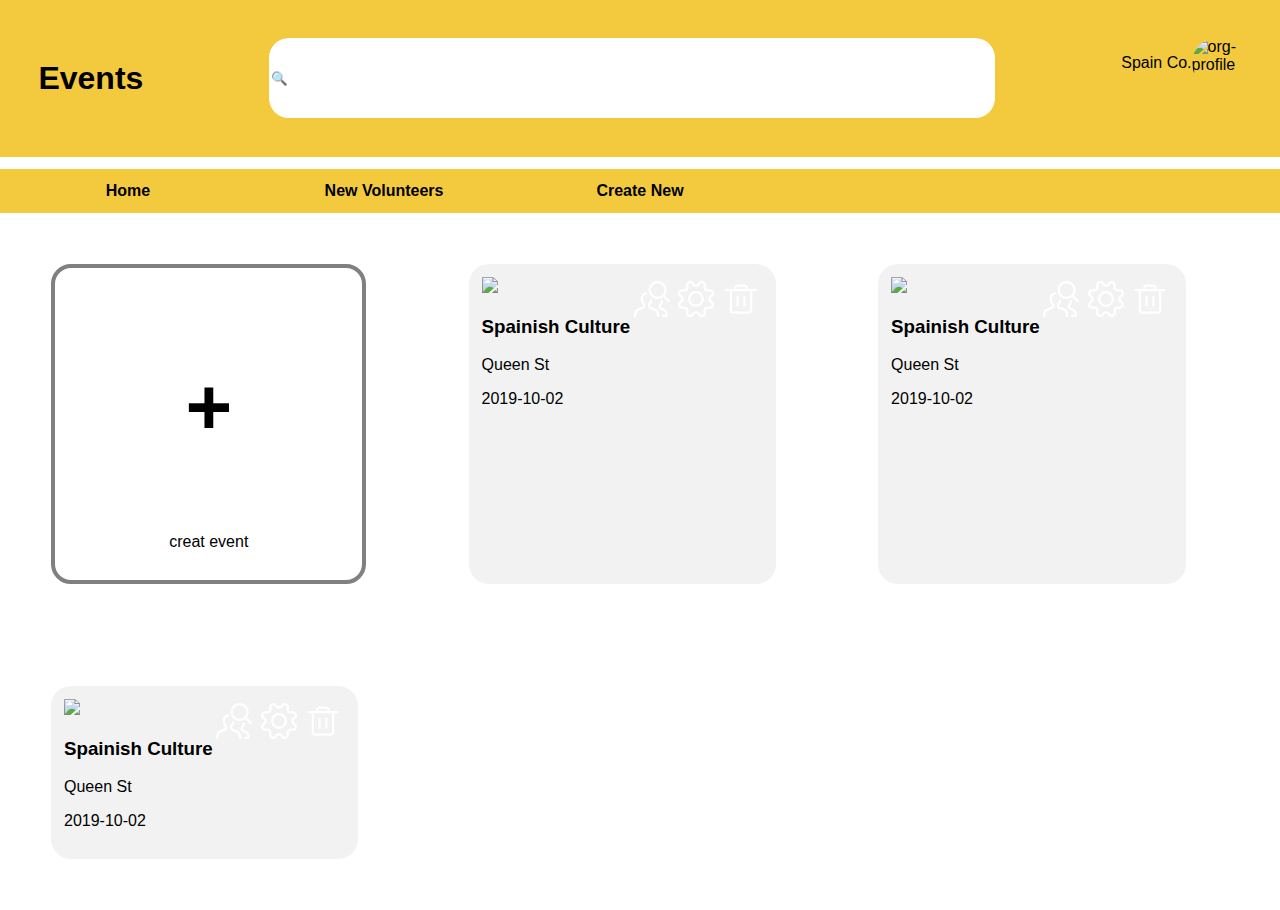
==== index.html @ 37b91acf "Raw version of prototype" ====
<!DOCTYPE html>
<html lang="en">

<head>
    <meta charset="UTF-8">
    <meta name="viewport" content="width=device-width, initial-scale=1.0">
    <meta http-equiv="X-UA-Compatible" content="ie=edge">
    <title>Volunteer Matching System</title>
    <link rel="stylesheet" href="css/style.css">
</head>

<body>
    <header>
        <h1>Events</h1>
        <input type="text" name="event" id="event-input" placeholder="🔍">
        <div>
            <p id="org-name">Spain Co.</p>
            <img src="images/profile.jpeg" alt="org-profile" id="org-profile" class="profile">
        </div>
    </header>
    <nav>
        <a href="index.html">Home</a>
        <a href="">New Volunteers</a>
        <a href="new-event.html">Create New</a>

    </nav>
    <section id="event-list">
        <section class="new-event" id="new-event">
            <p class="plus-mark">+</p>
            <p>creat event</p>
        </section>
    </section>
    <script src="https://cdnjs.cloudflare.com/ajax/libs/jquery/3.4.1/jquery.min.js"></script>
    <script src="js/eventData.js"></script>
    <script>
        checkLocalStorage();
        const eventList = document.getElementById("event-list");
        const orgName = document.getElementById("org-name").innerHTML;
        const localEventData = JSON.parse(localStorage.getItem("eventData"));
        localEventData.forEach(event => {
            if (orgName == event.owner) {
                console.log("true");
                const eventSec = document.createElement("section");
                const coverDiv = document.createElement("div");
                const eventCover = document.createElement("img");
                eventCover.setAttribute("src", event.cover);
                coverDiv.append(eventCover);

                const iconDiv = document.createElement("div");

                const humanIcon = document.createElement("img");
                humanIcon.setAttribute("src", "images/human.svg");
                humanIcon.setAttribute("width", "36px");
                humanIcon.setAttribute("height", "36px");
                humanIcon.setAttribute("data-link", event.id);
                humanIcon.className = "humanIcon";

                const editIcon = document.createElement("img");
                editIcon.setAttribute("src", "images/cog.svg");
                editIcon.setAttribute("data-link", event.id);
                editIcon.setAttribute("width", "36px");
                editIcon.setAttribute("height", "36px");
                editIcon.className = "editIcon";

                const deletIcon = document.createElement("img");
                deletIcon.setAttribute("src", "images/bin.svg");
                deletIcon.setAttribute("data-link", event.id);
                deletIcon.setAttribute("width", "36px");
                deletIcon.setAttribute("height", "36px");
                deletIcon.className = "deletIcon";

                iconDiv.append(humanIcon, editIcon, deletIcon);
                iconDiv.className = "icon-div";
                coverDiv.append(iconDiv);
                coverDiv.className = "cover-div";
                const eventTitle = document.createElement("h3");
                eventTitle.innerHTML = event.title;
                const eventPlace = document.createElement("p");
                eventPlace.innerHTML = event.location;
                const eventTime = document.createElement("p");
                eventTime.innerHTML = event.timeStart;
                eventSec.append(coverDiv, eventTitle, eventPlace, eventTime);
                eventSec.className = "event-sec";
                eventList.append(eventSec);
            }
        });

        $("#new-event").click(function () {
            window.location.href = 'new-event.html';
        });

        $(".humanIcon").click(function() {
            window.location.href = `volunteer-list.html?id=${$(this).attr("data-link")}`;
        })

        $(".editIcon").click(function () {
            window.location.href = `new-event.html?id=${$(this).attr("data-link")}`;
        });

        $(".deletIcon").click(function () {
            if (confirm("Do you really want to delet it?")) {
                const id = $(this).attr("data-link");
                for (let i = 0; i < localEventData.length; i++) {
                    if (localEventData[i].id == id) {
                        localEventData.splice(i,1);
                        console.log(localEventData);
                        localStorage.setItem("eventData", JSON.stringify(localEventData));
                        window.location.reload();
                    }
                }
            }
        })
    </script>
</body>

</html>
---- css/style.css ----
body, header, nav, section, div {
    margin: 0;
    padding: 0;
    font-family: Arial, Helvetica, sans-serif;
}
header {
    background-color: rgb(243,202,62);
    padding: 3%;
    display: flex;
    flex-direction: row;
    justify-content: space-between;
}

header div {
    display: flex;
    flex-direction: row;
    justify-content: space-between;
    width: 10%;
}

nav {
    display: flex;
    flex-direction: row;
    background-color: rgb(243,202,62);
    margin-top: 1%;
}

nav a {
    display: block;
    padding: 1% 0;
    color: black;
    text-decoration: none;
    width: 20%;
    font-weight: bold;
    text-align: center;
}

nav a:hover {
    transition: all 1s ease;
    background-color: black;
    color: rgb(243,202,62);
}

.new-event, .event-sec {
    border-radius: 20px;
    width: 22%;
    margin: 4%;
    padding: 1%;
    cursor: pointer;
}

.new-event {
    border: 4px grey solid;
    text-align: center;
}

.event-sec {
    background-color: rgb(242,242,242);
}

.event-sec img {
    max-width: 100%;
}

.plus-mark {
    font-size: 5em;
    font-weight: bold;
}

.cover-div {
    position: relative;
}

.icon-div {
    position: absolute;
    right: 0;
    top: 0;
    display: flex;
    flex-direction: row;
    justify-content: flex-end;
}

.icon-div img {
    padding: 4%;
}

#event-input {
    width: 60%;
    border-radius: 20px;
    border: none;
}

.profile {
    border-radius: 50%;
    height: 50px;
    width: 50px;
}

#event-list a {
    display: block;
    text-decoration: none;
    color: black;
}

#event-list {
    display: flex;
    flex-direction: row;
    flex-wrap: wrap;
}


#new-event-form {
    width: 60%;
    margin: 3%;
}

#new-event-form > div {
    display: flex;
    flex-direction: row;
    margin: 2% 0;
}

.form-tag {
    width: 30%;
    display: block;
} 

.form-input {
    width: 70%;
    display: flex;
    justify-content: end;
}

#event-title {
    border: none;
    border-bottom: 2px black solid;
    font-size: 3em;
}

#volunteer-visual {
    display: flex;
    flex-direction: row;
}

#volunteer-visual aside {
    width: 30%;
    position: relative;
}

#list-title {
    background-color: rgb(243,202,62);
    font-weight: bold;
    font-size: 3em;
    text-align: center;
    margin: 1% 0 0 0;
    padding: 1%;
}

.volunteer-list-box {
    background-color: rgb(200,200,200);
    padding: 3%;
    height: 88%;
}

.volunteer-card {
    background-color: rgb(242,242,242);
    display: flex;
    flex-direction: row;
    justify-content: space-between;
    align-items: center;
    margin: 2% 1%;
    padding: 3%;
}

#chat-box {
    position: absolute;
    right: 0;
    bottom: 0;
    width: 100%;
    margin: 0;
    background-color: rgb(130,130,130);
    display: flex;
    flex-direction: column;
    justify-content: center;
}

#chat-box nav {
    display: flex;
    flex-direction: row;
    justify-content: space-between;
    padding: 0 2%;
}

#chat-box nav div {
    display: flex;
    flex-direction: row;
    font-size: 1.2em;
}

#type-content {
    margin: 1%;
    padding: 1%;
}

#chat-area {
    background-color: rgb(242,242,242);
    margin: 2%;
}

.other-side, .my-side {
    display: flex;
    margin: 3% 5%;
    padding: 3%;
    width: 70%;
    border-radius: 20px;
}

.other-side >*, .my-side>* {
    padding: 0 1%;
}

.other-side {
    background-color: white;
    flex-direction: row;
}

.my-side {
    background-color: rgb(51,225,255);
    flex-direction: row-reverse;
    position: relative;
    left: 15%;
}
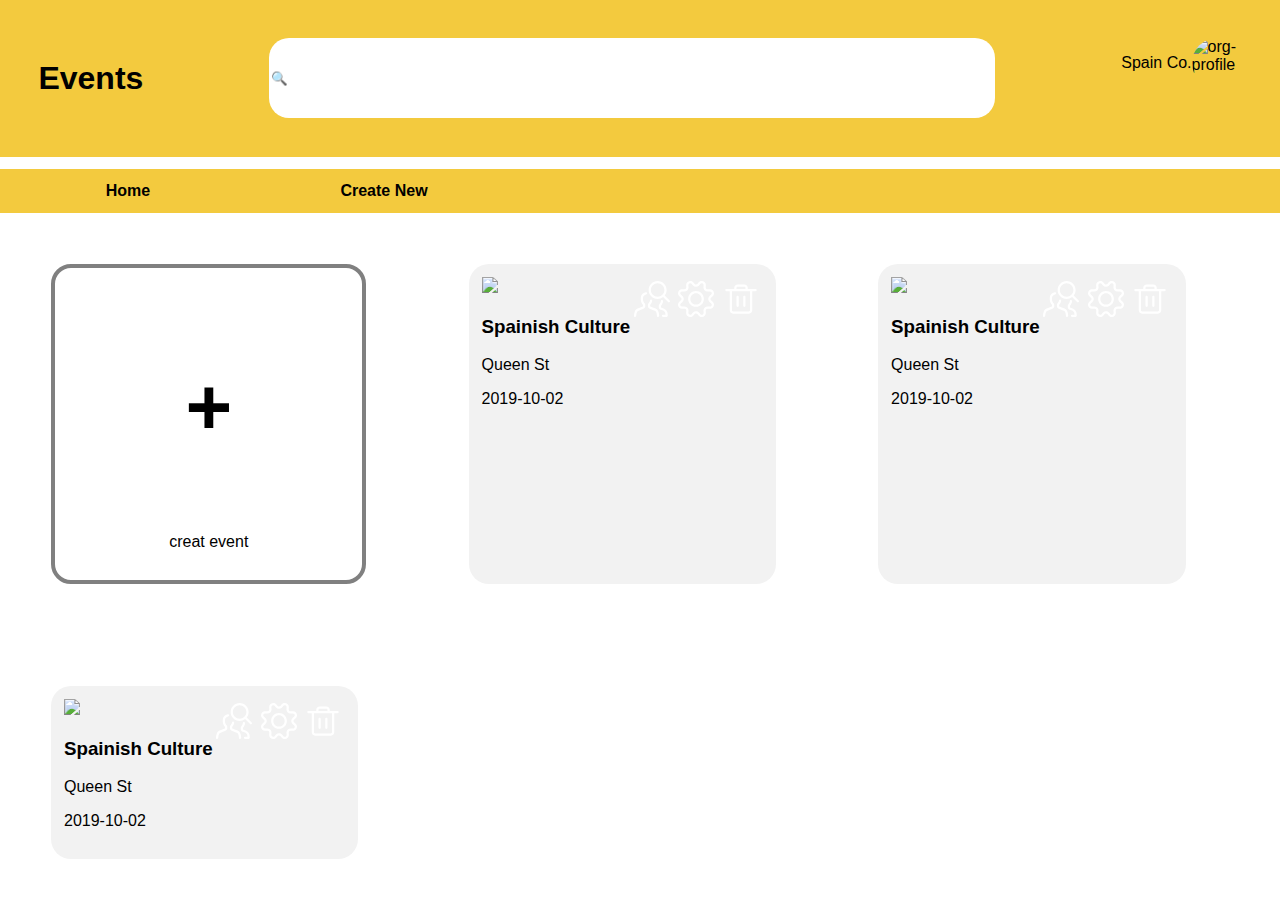
==== commit c0a68497: "Latest update for MVP" ====
--- a/index.html
+++ b/index.html
@@ -20,7 +20,6 @@
     </header>
     <nav>
         <a href="index.html">Home</a>
-        <a href="">New Volunteers</a>
         <a href="new-event.html">Create New</a>
 
     </nav>
--- a/css/style.css
+++ b/css/style.css
@@ -170,6 +170,7 @@
     align-items: center;
     margin: 2% 1%;
     padding: 3%;
+    box-shadow: 1px 1px 3px 2px rgba(0,0,0,0.3);
 }
 
 #chat-box {
@@ -230,3 +231,30 @@
     position: relative;
     left: 15%;
 }
+
+.vol-banner {
+    display: flex;
+    flex-direction: row;
+    padding: 2%;
+    margin-top: 4px;
+    background-color: rgb(243,202,62);
+    align-items: center;
+    color:white;
+    font-size: 1.2em;
+}
+
+.vol-banner > * {
+    margin:0 4%;
+}
+
+.large-profile {
+    height: 200px;
+    width: 200px;
+    border-radius: 50%;
+}
+
+
+.vol-info {
+    margin: 2%;
+    border-bottom: 2px solid rgb(243,202,62);
+}
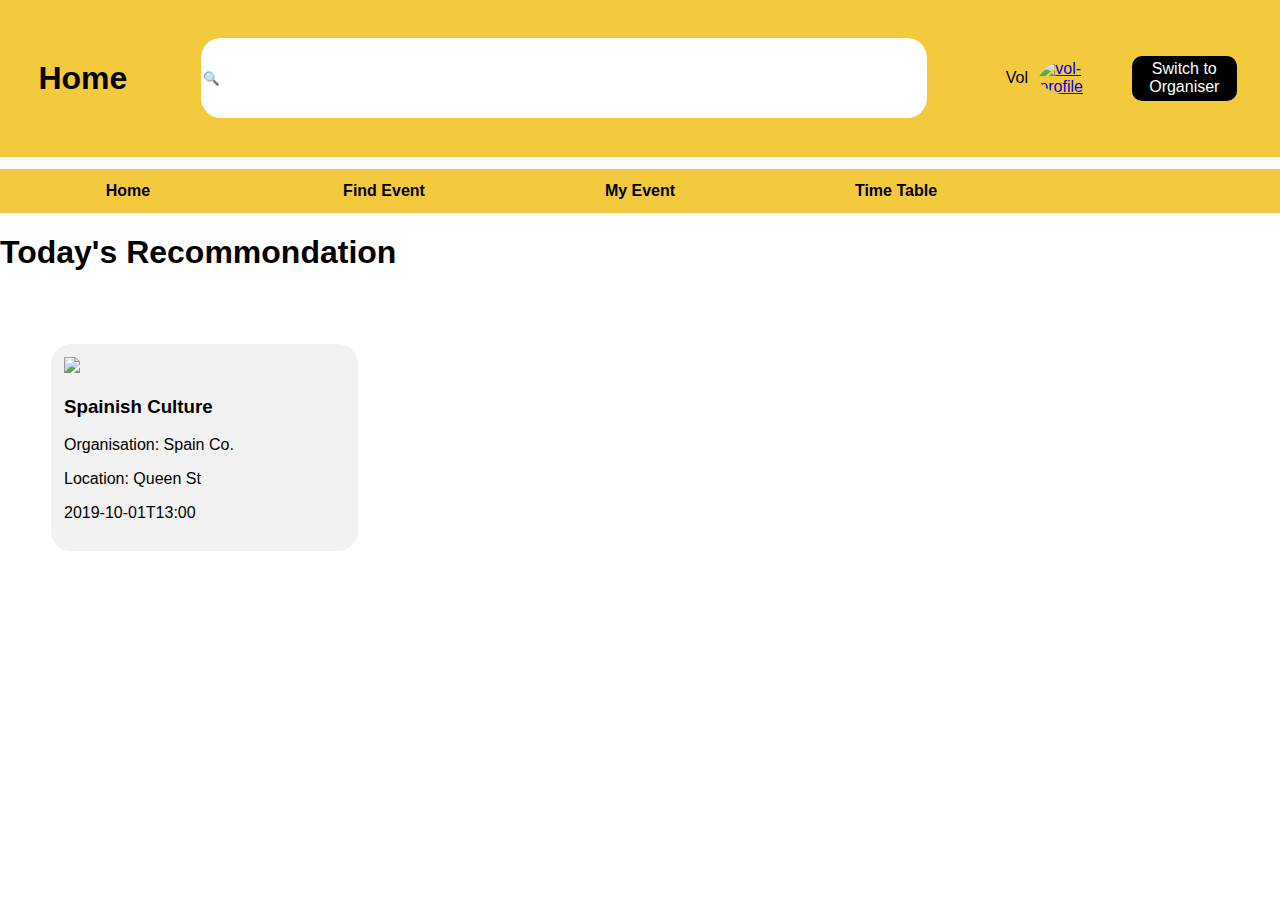
==== commit 4d8c9c78: "Nearly Final Version" ====
--- a/index.html
+++ b/index.html
@@ -11,105 +11,66 @@
 
 <body>
     <header>
-        <h1>Events</h1>
+        <h1>Home</h1>
         <input type="text" name="event" id="event-input" placeholder="🔍">
         <div>
-            <p id="org-name">Spain Co.</p>
-            <img src="images/profile.jpeg" alt="org-profile" id="org-profile" class="profile">
+            <p id="vol-name" data-id="1">Vol</p>
+            <a href="vol-profile.html">
+                <img src="images/profile.jpeg" alt="vol-profile" id="vol-profile" class="profile">
+            </a>
+            <a href="index-org.html" class="link-btn">Switch to Organiser</a>
         </div>
     </header>
     <nav>
         <a href="index.html">Home</a>
-        <a href="new-event.html">Create New</a>
+        <a href="find-event.html">Find Event</a>
+        <a href="my-event.html">My Event</a>
+        <a href="my-timetable.html">Time Table</a>
 
     </nav>
-    <section id="event-list">
-        <section class="new-event" id="new-event">
-            <p class="plus-mark">+</p>
-            <p>creat event</p>
-        </section>
+    <section>
+        <h1>Today's Recommondation</h1>
+        <div id="event-list" class="event-list">
+
+        </div>
     </section>
     <script src="https://cdnjs.cloudflare.com/ajax/libs/jquery/3.4.1/jquery.min.js"></script>
     <script src="js/eventData.js"></script>
     <script>
+        $("#event-list").on("click", ".event-sec", function () {
+            window.location.href = `event-detail.html?id=${$(this).attr("data-link")}`
+        });
         checkLocalStorage();
+
+        const localEventData = JSON.parse(localStorage.getItem("eventData"));
         const eventList = document.getElementById("event-list");
-        const orgName = document.getElementById("org-name").innerHTML;
-        const localEventData = JSON.parse(localStorage.getItem("eventData"));
+
         localEventData.forEach(event => {
-            if (orgName == event.owner) {
-                console.log("true");
-                const eventSec = document.createElement("section");
-                const coverDiv = document.createElement("div");
-                const eventCover = document.createElement("img");
-                eventCover.setAttribute("src", event.cover);
-                coverDiv.append(eventCover);
+                
+                if (Math.random() > 0.5) {
+                    console.log("true");
+                    const link = document.createElement("a");
+                    const eventSec = document.createElement("section");
+                    eventSec.setAttribute("data-link", event.id);
+                    const coverDiv = document.createElement("div");
 
-                const iconDiv = document.createElement("div");
+                    const eventCover = document.createElement("img");
+                    eventCover.setAttribute("src", event.cover);
+                    coverDiv.append(eventCover);
 
-                const humanIcon = document.createElement("img");
-                humanIcon.setAttribute("src", "images/human.svg");
-                humanIcon.setAttribute("width", "36px");
-                humanIcon.setAttribute("height", "36px");
-                humanIcon.setAttribute("data-link", event.id);
-                humanIcon.className = "humanIcon";
-
-                const editIcon = document.createElement("img");
-                editIcon.setAttribute("src", "images/cog.svg");
-                editIcon.setAttribute("data-link", event.id);
-                editIcon.setAttribute("width", "36px");
-                editIcon.setAttribute("height", "36px");
-                editIcon.className = "editIcon";
-
-                const deletIcon = document.createElement("img");
-                deletIcon.setAttribute("src", "images/bin.svg");
-                deletIcon.setAttribute("data-link", event.id);
-                deletIcon.setAttribute("width", "36px");
-                deletIcon.setAttribute("height", "36px");
-                deletIcon.className = "deletIcon";
-
-                iconDiv.append(humanIcon, editIcon, deletIcon);
-                iconDiv.className = "icon-div";
-                coverDiv.append(iconDiv);
-                coverDiv.className = "cover-div";
-                const eventTitle = document.createElement("h3");
-                eventTitle.innerHTML = event.title;
-                const eventPlace = document.createElement("p");
-                eventPlace.innerHTML = event.location;
-                const eventTime = document.createElement("p");
-                eventTime.innerHTML = event.timeStart;
-                eventSec.append(coverDiv, eventTitle, eventPlace, eventTime);
-                eventSec.className = "event-sec";
-                eventList.append(eventSec);
-            }
-        });
-
-        $("#new-event").click(function () {
-            window.location.href = 'new-event.html';
-        });
-
-        $(".humanIcon").click(function() {
-            window.location.href = `volunteer-list.html?id=${$(this).attr("data-link")}`;
-        })
-
-        $(".editIcon").click(function () {
-            window.location.href = `new-event.html?id=${$(this).attr("data-link")}`;
-        });
-
-        $(".deletIcon").click(function () {
-            if (confirm("Do you really want to delet it?")) {
-                const id = $(this).attr("data-link");
-                for (let i = 0; i < localEventData.length; i++) {
-                    if (localEventData[i].id == id) {
-                        localEventData.splice(i,1);
-                        console.log(localEventData);
-                        localStorage.setItem("eventData", JSON.stringify(localEventData));
-                        window.location.reload();
-                    }
+                    coverDiv.className = "cover-div";
+                    const eventTitle = document.createElement("h3");
+                    eventTitle.innerHTML = event.title;
+                    const orgName = document.createElement("p");
+                    orgName.innerHTML = `Organisation: ${event.owner}`;
+                    const eventPlace = document.createElement("p");
+                    eventPlace.innerHTML = `Location: ${event.location}`;
+                    const eventTime = document.createElement("p");
+                    eventTime.innerHTML = event.timeStart;
+                    eventSec.append(coverDiv, eventTitle, orgName, eventPlace, eventTime);
+                    eventSec.className = "event-sec clickable";
+                    eventList.append(eventSec);
                 }
-            }
-        })
+            });
     </script>
-</body>
-
-</html>+</body>--- a/css/style.css
+++ b/css/style.css
@@ -14,8 +14,14 @@
 header div {
     display: flex;
     flex-direction: row;
-    justify-content: space-between;
-    width: 10%;
+    justify-content: flex-end;
+    align-items: center;
+    width: 20%;
+}
+
+
+header div * {
+    margin: 2%;
 }
 
 nav {
@@ -41,17 +47,57 @@
     color: rgb(243,202,62);
 }
 
+.btn-sec {
+    display: flex;
+    flex-direction: row;
+    justify-content: space-around;
+}
+
+
+.filter-btn {
+    margin-top: 3%;
+    padding: 2%;
+    background-color: rgb(243,202,62);
+    border: 2px solid black;
+    border-radius: 20px;
+    width: 15%;
+    font-weight: bold;
+    cursor: pointer;
+}
+
+.deactivate {
+    opacity: 0.5;
+}
+
+.form-row {
+    display: flex;
+    flex-direction: row;
+    margin: 2% 0;
+}
+
+.link-btn {
+    display: block;
+    color: white;
+    background-color: black;
+    text-decoration: none;
+    padding: 2%;
+    width: 40%;
+    text-align: center;
+    border-radius: 10px;
+}
+
 .new-event, .event-sec {
     border-radius: 20px;
     width: 22%;
     margin: 4%;
     padding: 1%;
-    cursor: pointer;
+
 }
 
 .new-event {
     border: 4px grey solid;
     text-align: center;
+    cursor: pointer;
 }
 
 .event-sec {
@@ -60,6 +106,23 @@
 
 .event-sec img {
     max-width: 100%;
+}
+
+#popup-window {
+    position: fixed;
+    left: 15%;
+    top: 20%;
+    width: 70%;
+    background-color: white;
+    border: 1px solid rgba(0,0,0,0.3);
+    height: 70%;
+    overflow: scroll;
+}
+
+.vol-list-sec {
+    display: flex;
+    flex-flow: row wrap;
+    margin: 10%;
 }
 
 .plus-mark {
@@ -69,6 +132,10 @@
 
 .cover-div {
     position: relative;
+}
+
+.clickable {
+    cursor: pointer;
 }
 
 .icon-div {
@@ -82,6 +149,14 @@
 
 .icon-div img {
     padding: 4%;
+    cursor: pointer;
+    opacity: 0.5;
+}
+
+.icon-div img:hover {
+    opacity: 1;
+    transform: scale(1.1);
+    transition: all 0.3s ease;
 }
 
 #event-input {
@@ -96,17 +171,18 @@
     width: 50px;
 }
 
-#event-list a {
+.event-list a {
     display: block;
     text-decoration: none;
     color: black;
 }
 
-#event-list {
+.event-list {
     display: flex;
     flex-direction: row;
     flex-wrap: wrap;
 }
+
 
 
 #new-event-form {
@@ -129,11 +205,22 @@
     width: 70%;
     display: flex;
     justify-content: end;
+    flex-wrap: wrap;
+
+}
+.form-input > * {
+    margin: 0 2%;
+}
+
+.form-input input {
+    border: 2px solid rgb(243,202,62);
+    border-radius: 10px;
+    padding: 2%;
 }
 
 #event-title {
     border: none;
-    border-bottom: 2px black solid;
+    border-bottom: 2px solid rgb(243,202,62);
     font-size: 3em;
 }
 
@@ -171,6 +258,14 @@
     margin: 2% 1%;
     padding: 3%;
     box-shadow: 1px 1px 3px 2px rgba(0,0,0,0.3);
+    /* width: 40%; */
+}
+
+#popup-close-btn {
+    border:none;
+    background-color: white;
+    font-size: 2em;
+    margin: 2%;
 }
 
 #chat-box {
@@ -206,6 +301,12 @@
 #chat-area {
     background-color: rgb(242,242,242);
     margin: 2%;
+    overflow-y: scroll;
+}
+
+#send-btn {
+    padding: 1%;
+    margin-left: 85%;
 }
 
 .other-side, .my-side {
@@ -243,6 +344,11 @@
     font-size: 1.2em;
 }
 
+.main-sec {
+    width: 80%;
+    margin: 2% auto;
+}
+
 .vol-banner > * {
     margin:0 4%;
 }
@@ -253,8 +359,25 @@
     border-radius: 50%;
 }
 
-
 .vol-info {
     margin: 2%;
     border-bottom: 2px solid rgb(243,202,62);
 }
+
+.vol-info:last-of-type {
+    border-bottom: none;
+}
+
+.vol-detail-frame {
+    position: fixed;
+    right: 0;
+    width: 30%;
+    height: 100%;
+}
+
+.cool-input {
+    padding: 2%;
+    font-size: 1.5em;
+    margin: 1% 0;
+    border-radius: 20px;
+}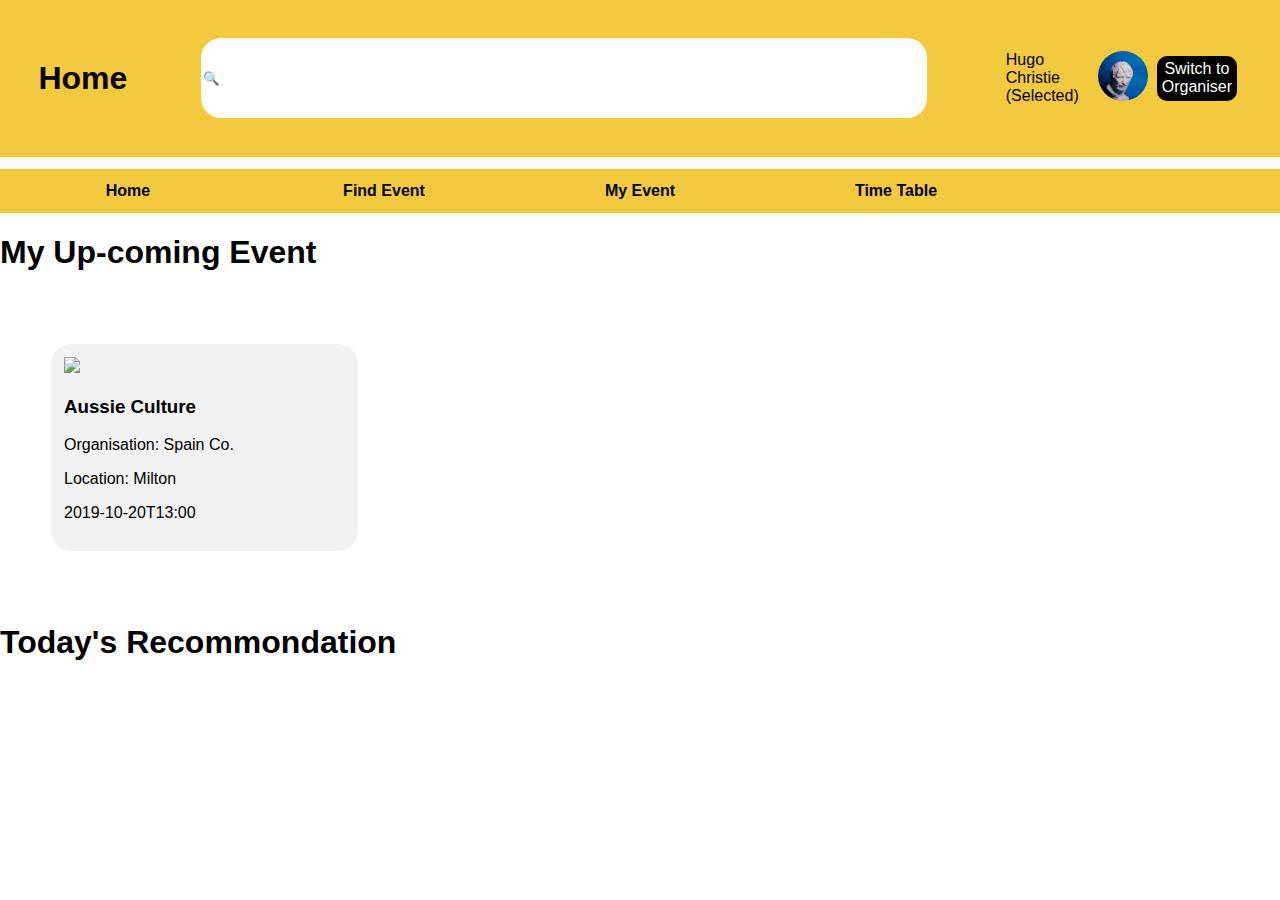
==== commit 896b0189: "First finished version" ====
--- a/index.html
+++ b/index.html
@@ -29,6 +29,12 @@
 
     </nav>
     <section>
+        <h1>My Up-coming Event</h1>
+        <div id="my-event-list" class="event-list">
+
+        </div>
+    </section>
+    <section>
         <h1>Today's Recommondation</h1>
         <div id="event-list" class="event-list">
 
@@ -44,33 +50,95 @@
 
         const localEventData = JSON.parse(localStorage.getItem("eventData"));
         const eventList = document.getElementById("event-list");
+        const localMatchReco = JSON.parse(localStorage.getItem("matchReco"));
+
+        const volInfo = getVolunteerDetail(1);
+        $("#vol-name").text(volInfo.name);
+        $("#vol-profile").attr("src", volInfo.profile);
+
+        const filter = {
+            type: -1,
+            volId: 1,
+        };
+        searchEvent(filter);
+
+
+        function searchEvent(filter) {
+            const myEventList = document.getElementById("my-event-list");
+            const upComingEvent = []
+            if (eventList.hasChildNodes()) {
+                while (eventList.childNodes.length >= 1) {
+                    eventList.removeChild(eventList.firstChild);
+                }
+            }
+
+            localMatchReco.forEach(reco => {
+                if (reco.volunteerId == filter.volId) {
+                    const event = getEventDetail(reco.signedEvent);
+                    if (filter.type == reco.type || filter.type == -1) {
+                        upComingEvent.push(event);
+                    }
+                }
+            });
+            const maxRange = upComingEvent.length > 3? 3:upComingEvent.length;
+            for (let i = 0; i < maxRange; i++) {
+                const event = upComingEvent[i];
+                const link = document.createElement("a");
+                const eventSec = document.createElement("section");
+                eventSec.setAttribute("data-link", event.id);
+                const coverDiv = document.createElement("div");
+
+                const eventCover = document.createElement("img");
+                eventCover.setAttribute("src", event.cover);
+                coverDiv.append(eventCover);
+
+                coverDiv.className = "cover-div";
+                const eventTitle = document.createElement("h3");
+                eventTitle.innerHTML = event.title;
+                const orgName = document.createElement("p");
+                orgName.innerHTML = `Organisation: ${event.owner}`;
+                const eventPlace = document.createElement("p");
+                eventPlace.innerHTML = `Location: ${event.location}`;
+                const eventTime = document.createElement("p");
+                eventTime.innerHTML = event.timeStart;
+                eventSec.append(coverDiv, eventTitle, orgName, eventPlace, eventTime);
+                eventSec.className = "event-sec clickable";
+                myEventList.append(eventSec);
+            }
+
+            if (!myEventList.hasChildNodes()) {
+                const noMatch = document.createElement("h3");
+                noMatch.innerHTML = "You have no up-coming event";
+                eventList.append(noMatch);
+            }
+        }
 
         localEventData.forEach(event => {
-                
-                if (Math.random() > 0.5) {
-                    console.log("true");
-                    const link = document.createElement("a");
-                    const eventSec = document.createElement("section");
-                    eventSec.setAttribute("data-link", event.id);
-                    const coverDiv = document.createElement("div");
 
-                    const eventCover = document.createElement("img");
-                    eventCover.setAttribute("src", event.cover);
-                    coverDiv.append(eventCover);
+            if (Math.random() > 0.5) {
+                console.log("true");
+                const link = document.createElement("a");
+                const eventSec = document.createElement("section");
+                eventSec.setAttribute("data-link", event.id);
+                const coverDiv = document.createElement("div");
 
-                    coverDiv.className = "cover-div";
-                    const eventTitle = document.createElement("h3");
-                    eventTitle.innerHTML = event.title;
-                    const orgName = document.createElement("p");
-                    orgName.innerHTML = `Organisation: ${event.owner}`;
-                    const eventPlace = document.createElement("p");
-                    eventPlace.innerHTML = `Location: ${event.location}`;
-                    const eventTime = document.createElement("p");
-                    eventTime.innerHTML = event.timeStart;
-                    eventSec.append(coverDiv, eventTitle, orgName, eventPlace, eventTime);
-                    eventSec.className = "event-sec clickable";
-                    eventList.append(eventSec);
-                }
-            });
+                const eventCover = document.createElement("img");
+                eventCover.setAttribute("src", event.cover);
+                coverDiv.append(eventCover);
+
+                coverDiv.className = "cover-div";
+                const eventTitle = document.createElement("h3");
+                eventTitle.innerHTML = event.title;
+                const orgName = document.createElement("p");
+                orgName.innerHTML = `Organisation: ${event.owner}`;
+                const eventPlace = document.createElement("p");
+                eventPlace.innerHTML = `Location: ${event.location}`;
+                const eventTime = document.createElement("p");
+                eventTime.innerHTML = event.timeStart;
+                eventSec.append(coverDiv, eventTitle, orgName, eventPlace, eventTime);
+                eventSec.className = "event-sec clickable";
+                eventList.append(eventSec);
+            }
+        });
     </script>
 </body>--- a/css/style.css
+++ b/css/style.css
@@ -116,7 +116,7 @@
     background-color: white;
     border: 1px solid rgba(0,0,0,0.3);
     height: 70%;
-    overflow: scroll;
+    overflow-y: scroll;
 }
 
 .vol-list-sec {
@@ -258,12 +258,12 @@
     margin: 2% 1%;
     padding: 3%;
     box-shadow: 1px 1px 3px 2px rgba(0,0,0,0.3);
-    /* width: 40%; */
-}
-
-#popup-close-btn {
+    width: 100%;
+}
+
+.boardless-btn {
     border:none;
-    background-color: white;
+    background:none;
     font-size: 2em;
     margin: 2%;
 }
@@ -380,4 +380,13 @@
     font-size: 1.5em;
     margin: 1% 0;
     border-radius: 20px;
+}
+
+.two-column{
+    width: 46%;
+    margin: 2%;
+}
+
+.two-column:first-child{
+    border-right: 1px solid black;
 }